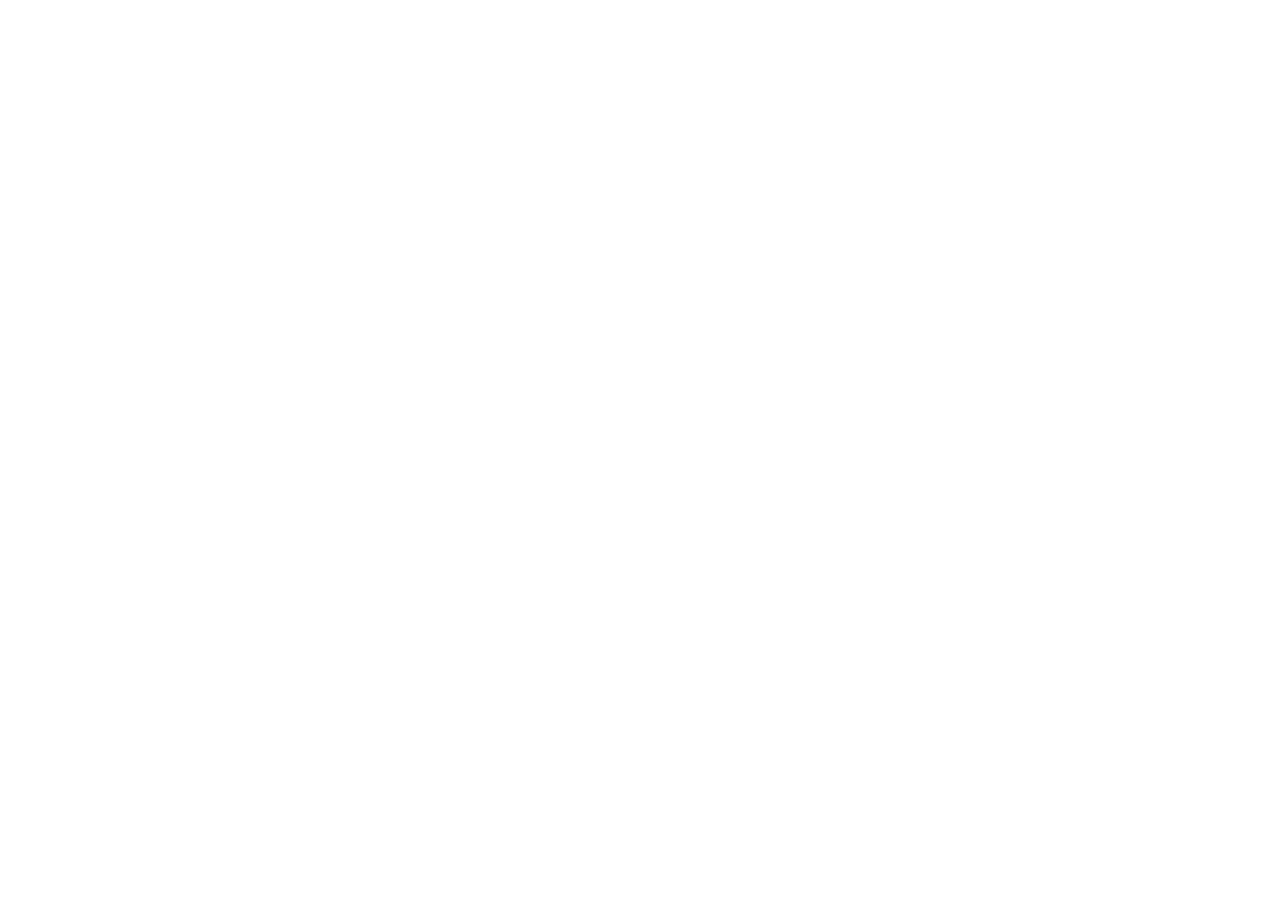
==== game.html @ 89bd023c "Add files via upload" ====
<html>
	<head>
		<title>
			Mathematics Quiz
		</title>
		<meta name="viewport" content="width=device-width, initial-scale=1">
		<link rel="stylesheet" href="https://maxcdn.bootstrapcdn.com/bootstrap/3.4.0/css/bootstrap.min.css">
		<script src="https://ajax.googleapis.com/ajax/libs/jquery/3.4.1/jquery.min.js"></script>
		<script src="https://maxcdn.bootstrapcdn.com/bootstrap/3.4.0/js/bootstrap.min.js"></script> 
	</head>
</html>
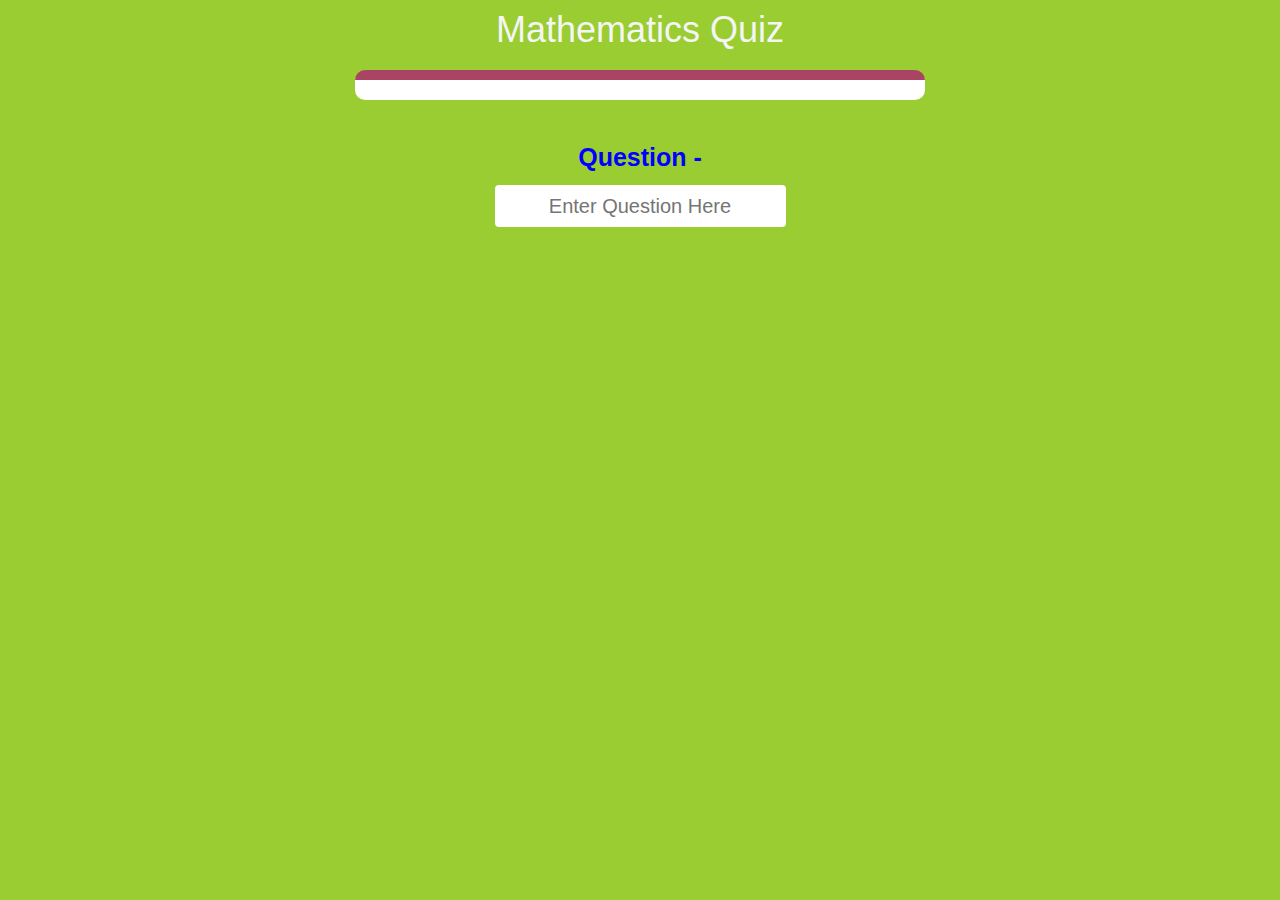
==== commit ffe160b8: "Add files via upload" ====
--- a/game.html
+++ b/game.html
@@ -1,11 +1,39 @@
 <html>
-	<head>
-		<title>
-			Mathematics Quiz
-		</title>
-		<meta name="viewport" content="width=device-width, initial-scale=1">
-		<link rel="stylesheet" href="https://maxcdn.bootstrapcdn.com/bootstrap/3.4.0/css/bootstrap.min.css">
-		<script src="https://ajax.googleapis.com/ajax/libs/jquery/3.4.1/jquery.min.js"></script>
-		<script src="https://maxcdn.bootstrapcdn.com/bootstrap/3.4.0/js/bootstrap.min.js"></script> 
-	</head>
+
+<head>
+    <title>
+        Mathematics Quiz
+    </title>
+    <meta name="viewport" content="width=device-width, initial-scale=1">
+    <link rel="stylesheet" href="https://maxcdn.bootstrapcdn.com/bootstrap/3.4.0/css/bootstrap.min.css">
+    <script src="https://ajax.googleapis.com/ajax/libs/jquery/3.4.1/jquery.min.js"></script>
+    <script src="https://maxcdn.bootstrapcdn.com/bootstrap/3.4.0/js/bootstrap.min.js"></script>
+    <link rel="stylesheet" type="text/css" href="style.css">
+    <script src="game.js"></script>
+</head>
+
+<body>
+    <h3 id="player1_name"><span id="player1_score"></span></h3>
+    <br>
+    <h3 id="player2_name"><span id="player2_score"></span></h3>
+    <div class="container">
+        <center>
+            <h1 style="color: whitesmoke; margin-top: -50px;">
+                Mathematics Quiz
+            </h1>
+            <h2 id="quesplayer"></h2>
+            <h2 id="ansplayer"></h2>
+            <div id="output" class="col-lg-6"></div>
+            <br><br>
+            <label style="padding-bottom: 5px; color: blue; font-size: 25px;">
+                Question -
+            </label>
+            <br>
+            <input placeholder="Enter Question Here" class="btn"
+                style="padding-bottom: 5px; color: blue; font-size: 20px;">
+        </center>
+    </div>
+    <script src="game.js"></script>
+</body>
+
 </html>--- a/style.css
+++ b/style.css
@@ -0,0 +1,23 @@
+body {
+	background: yellowgreen;
+}
+.login_div1 , .login_div2 {
+	background: white;
+	padding: 10px;
+	float: none;
+	border-radius: 15px;
+}
+#player_name1 , #player_name2 {
+	display: inline-block;
+}
+#word_display {
+	letter-spacing: 5px;
+}
+#output {
+	background: white;
+	border-radius: 10px;
+	border-top: 10px solid #AA4465;
+	padding: 10px;
+	float: none;
+	text-align: left;
+}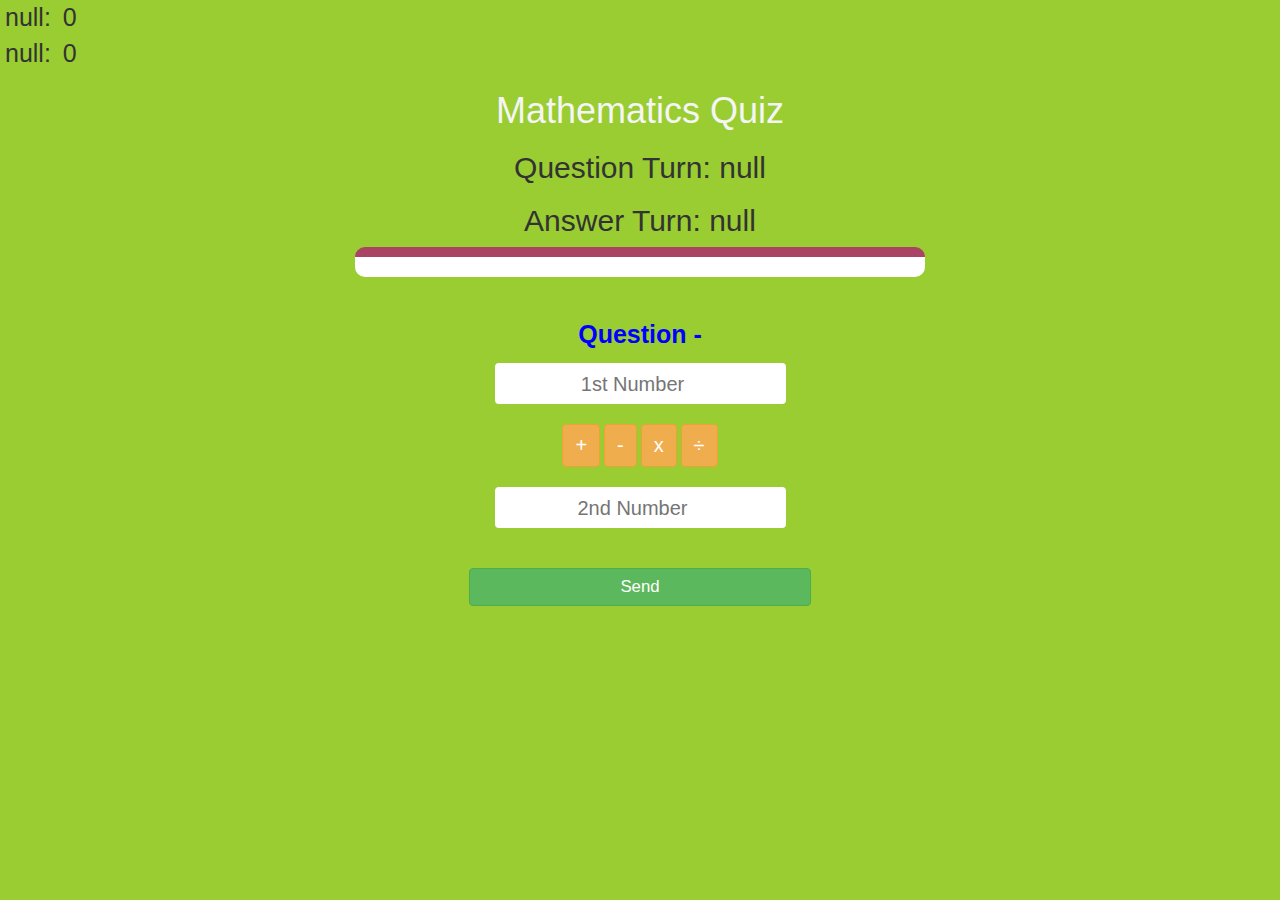
==== commit 9910f557: "Add files via upload" ====
--- a/game.html
+++ b/game.html
@@ -13,12 +13,14 @@
 </head>
 
 <body>
-    <h3 id="player1_name"><span id="player1_score"></span></h3>
+    <span id="player1_name" style="margin-left: 5px; font-size: 25px;"></span>
+    <span id="player1_score" style="margin-left: 5px; font-size: 25px;"></span>
     <br>
-    <h3 id="player2_name"><span id="player2_score"></span></h3>
+    <span id="player2_name" style="margin-left: 5px; font-size: 25px;"></span>
+    <span id="player2_score" style="margin-left: 5px; font-size: 25px;"></span>
     <div class="container">
         <center>
-            <h1 style="color: whitesmoke; margin-top: -50px;">
+            <h1 style="color: whitesmoke;">
                 Mathematics Quiz
             </h1>
             <h2 id="quesplayer"></h2>
@@ -29,8 +31,31 @@
                 Question -
             </label>
             <br>
-            <input placeholder="Enter Question Here" class="btn"
+            <input placeholder="1st Number" class="btn" type="number" id="firstnum"
                 style="padding-bottom: 5px; color: blue; font-size: 20px;">
+            <br>
+            <br>
+            <span>
+                <input id="add_button" onclick="add()" class="btn btn-warning" style="font-size: 20px;" type="button"
+                    value="+">
+                <input id="minus_button" onclick="subtract()" class="btn btn-warning" style="font-size: 20px;"
+                    type="button" value="-">
+                <input id="multiply_button" onclick="multiply()" class="btn btn-warning" style="font-size: 20px;"
+                    type="button" value="x">
+                <input id="divide_button" onclick="divide()" class="btn btn-warning" style="font-size: 20px;"
+                    type="button" value="÷">
+            </span>
+            <br>
+            <br>
+            <input placeholder="2nd Number" class="btn" type="number" id="secondnum"
+                style="padding-bottom: 5px; color: blue; font-size: 20px;">
+            <br>
+            <br>
+            <br>
+            <button class="btn btn-success" style="width: 30%; height: auto; font-size: larger;" onclick="send()">
+                Send
+            </button>
+            <h4 id="result"></h4>
         </center>
     </div>
     <script src="game.js"></script>
--- a/style.css
+++ b/style.css
@@ -1,18 +1,26 @@
 body {
 	background: yellowgreen;
 }
-.login_div1 , .login_div2 {
+
+.login_div1,
+.login_div2 {
 	background: white;
 	padding: 10px;
 	float: none;
 	border-radius: 15px;
 }
-#player_name1 , #player_name2 {
+
+#player_name1,
+#player_name2,
+#player1_score,
+#player2_score {
 	display: inline-block;
 }
+
 #word_display {
 	letter-spacing: 5px;
 }
+
 #output {
 	background: white;
 	border-radius: 10px;
